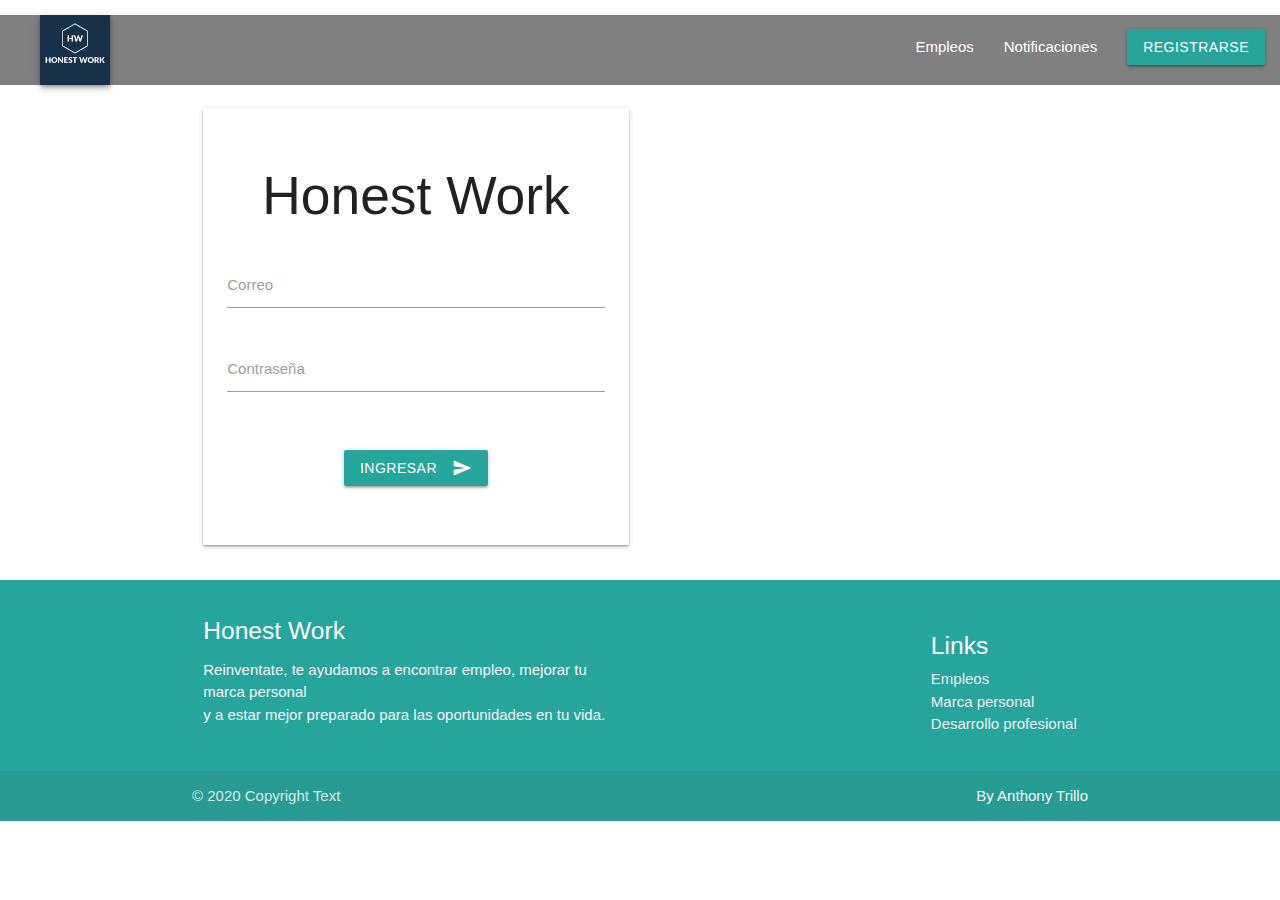
==== login.html @ c73ee2c9 "Formulario de login" ====
<!DOCTYPE html>
<html lang="es">
    <head>
        <meta charset="UTF-8">
        <meta name="viewport" content="width=device-width, initial-scale=1.0">
        <meta http-equiv="X-UA-Compatible" content="ie=edge">
        <title>Honest Work</title>
        <!--Import Google Icon Font-->
        <link href="https://fonts.googleapis.com/icon?family=Material+Icons" rel="stylesheet">
        <!-- Compiled and minified CSS -->
        <link rel="stylesheet" href="https://cdnjs.cloudflare.com/ajax/libs/materialize/1.0.0/css/materialize.min.css">
        <link rel="stylesheet" href="estilos.css">
    </head>
    <body>
      <div>
        <i class="icon-menu burger-button" id="burger-menu"></i> 

      </div>
    
      <header>
        <nav class="nav-wrapper">
            <figure>
                <a href="index.html" class="brand-logo left valign-wrapper">
                    <img class="responsive-img z-depth-2" src="imagenes/logo.png" alt="logo de la página">
                </a>
            </figure>
            <ul class="valign-wrapper right">
                <li>
                    <a href="">Empleos</a>
                </li>
                <li>
                    <a href="">Notificaciones</a>
                </li>
                <li>
                  <a class="btn" href="registro.html">Registrarse</a>
              </li>
            </ul>
        </nav>
      </header>
        <main class="container">
            <div class="row center">
                <div class="col s12 m6">
                    <div class="card-panel">
                        <h2 class="center">Honest Work</h2>
                        <form action="">
                            <div class="row">
                                <div class="input-field col s12">
                                    <input id="email" type="text" class="validate">
                                    <label for="email">Correo</label>
                                </div>
                                <div class="input-field col s12">
                                    <input id="password" type="text" class="validate">
                                    <label for="password">Contraseña</label>
                                </div>
                            </div>
                            
                            <div class="section">
                                <div class="row">
                                    <div class="col s12">
                                        <button class="btn waves-effect waves-fight center-align">Ingresar
                                            <i class="material-icons right">send</i>
                                        </button>
                                    </div>
                                </div>
                            </div>
                        </form>
                    </div>
                </div>
            </div>
        </main>

        <footer class="page-footer">
            <div class="container">
              <div class="row">
                <div class="col l6 s12">
                  <h5 class="white-text">Honest Work</h5>
                  <p class="grey-text text-lighten-4">Reinventate, te ayudamos a encontrar empleo, mejorar tu marca personal <br> y a estar mejor preparado para las oportunidades en tu vida.</p>
                </div>
                <div class="col l4 offset-l2 s12">
                  <ul class="right">
                    <h5 class="white-text">Links</h5>
                    <li><a class="grey-text text-lighten-3" href="#!">Empleos</a></li>
                    <li><a class="grey-text text-lighten-3" href="#!">Marca personal</a></li>
                    <li><a class="grey-text text-lighten-3" href="#!">Desarrollo profesional</a></li>
                  </ul>
                </div>
              </div>
            </div>
            <div class="footer-copyright">
              <div class="container">
              © 2020 Copyright Text
              <a class="grey-text text-lighten-4 right" href="https://www.linkedin.com/in/anthonytr/">By Anthony Trillo</a>
              </div>
            </div>
        </footer>

        <!-- Compiled and minified JavaScript -->
        <script src="https://cdnjs.cloudflare.com/ajax/libs/materialize/1.0.0/js/materialize.min.js"></script>
    </body>
</html>
---- estilos.css ----
body {
    margin: 0px;
    padding: 0px;
    display: flex;
    min-height: 100vh;
    flex-direction: column;
}

header {
    height: 100px;
}

header nav {
    height: 100px;
    background: grey;
    box-shadow: none;
    height: 70px;
}

.brand-logo img {
    width: 70px;
}

.page-footer {
    background-color: #26a69a;
}
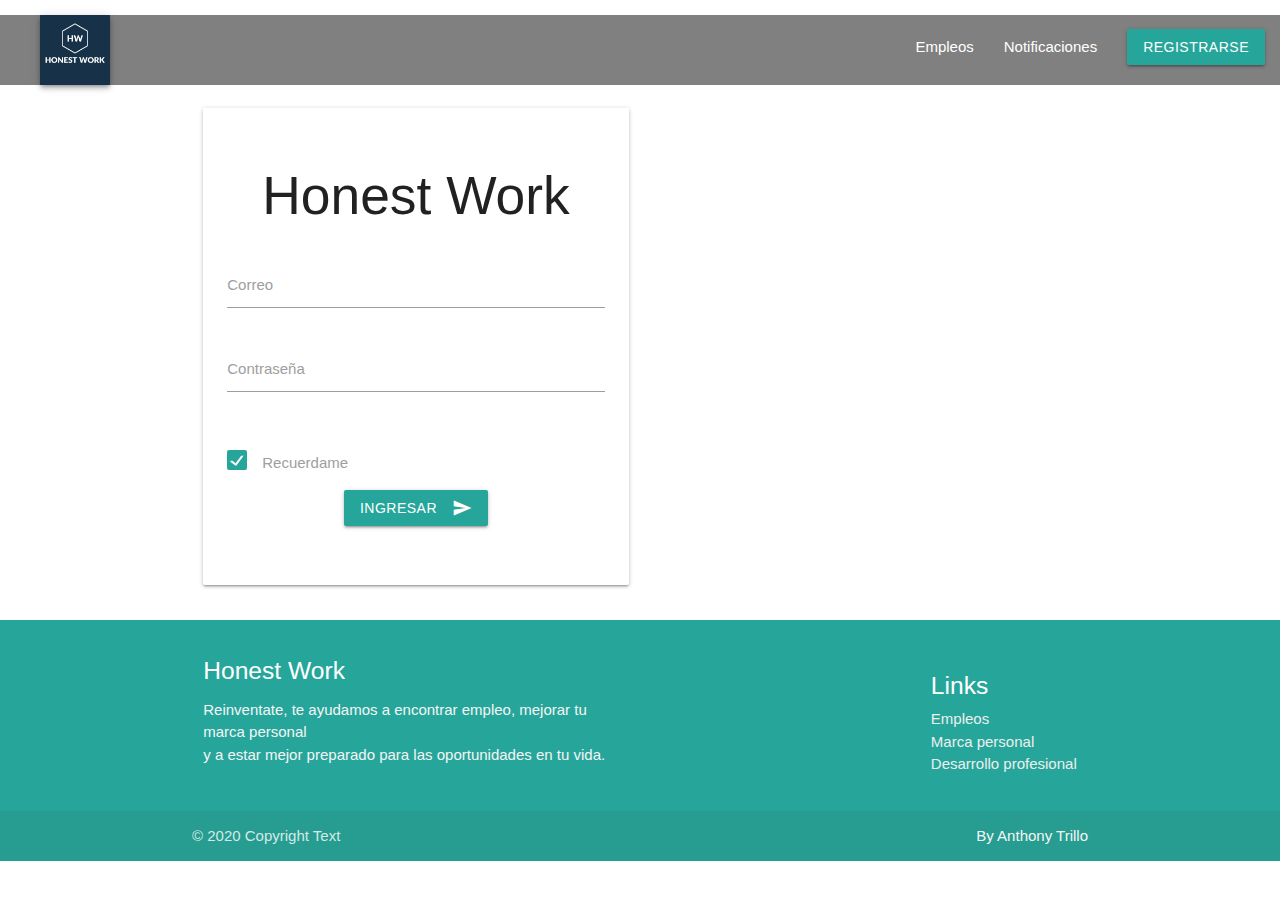
==== commit d24e6109: "Detalles del login" ====
--- a/login.html
+++ b/login.html
@@ -53,6 +53,12 @@
                                     <label for="password">Contraseña</label>
                                 </div>
                             </div>
+                            <p class="left">
+                                <label>
+                                  <input type="checkbox" class="filled-in" checked="checked" />
+                                  <span>Recuerdame</span>
+                                </label>
+                            </p>
                             
                             <div class="section">
                                 <div class="row">
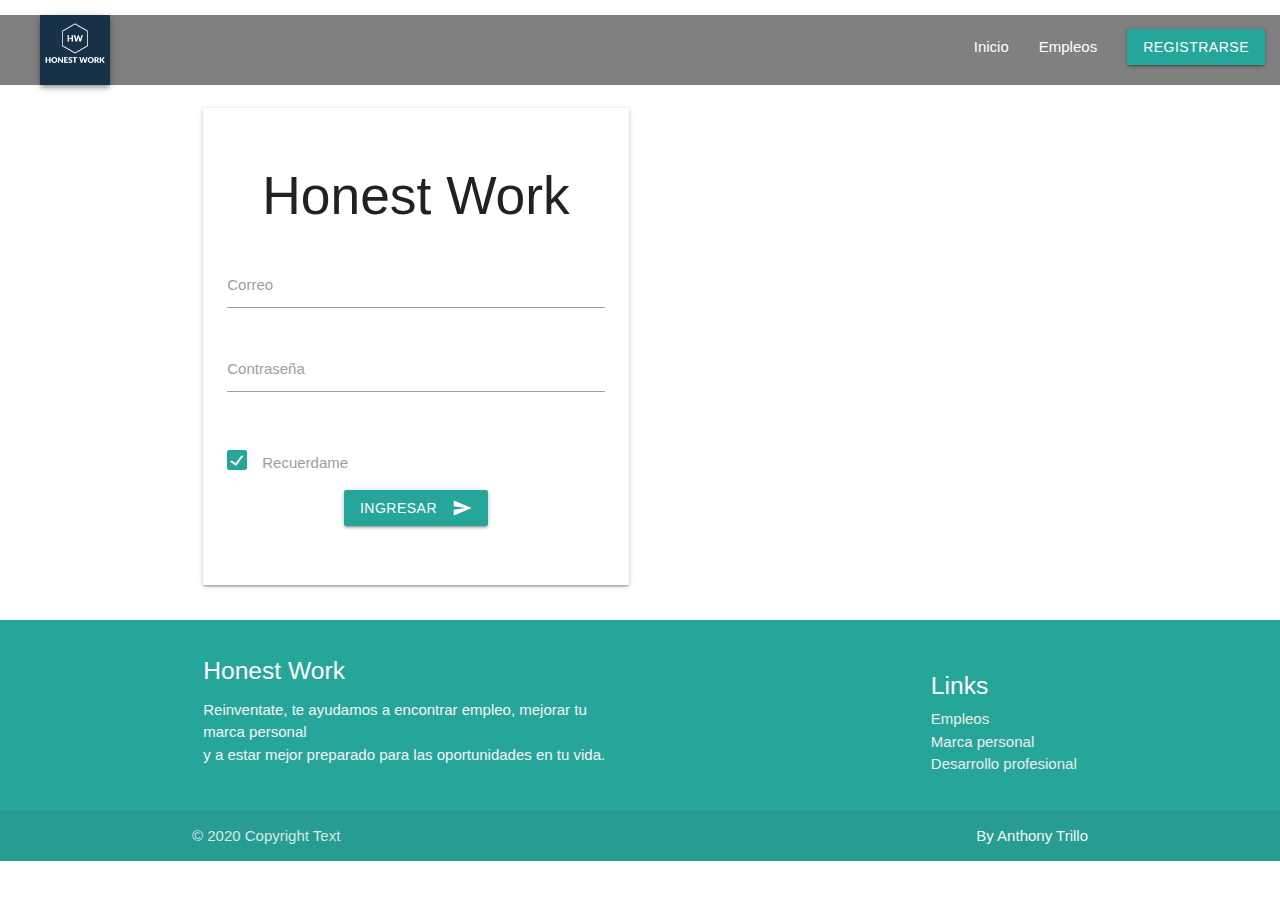
==== commit 9d508003: "Creando ruta empleos y corrigo detalles" ====
--- a/login.html
+++ b/login.html
@@ -26,10 +26,10 @@
             </figure>
             <ul class="valign-wrapper right">
                 <li>
-                    <a href="">Empleos</a>
+                    <a href="index.html">Inicio</a>
                 </li>
                 <li>
-                    <a href="">Notificaciones</a>
+                    <a href="empleos.html">Empleos</a>
                 </li>
                 <li>
                   <a class="btn" href="registro.html">Registrarse</a>
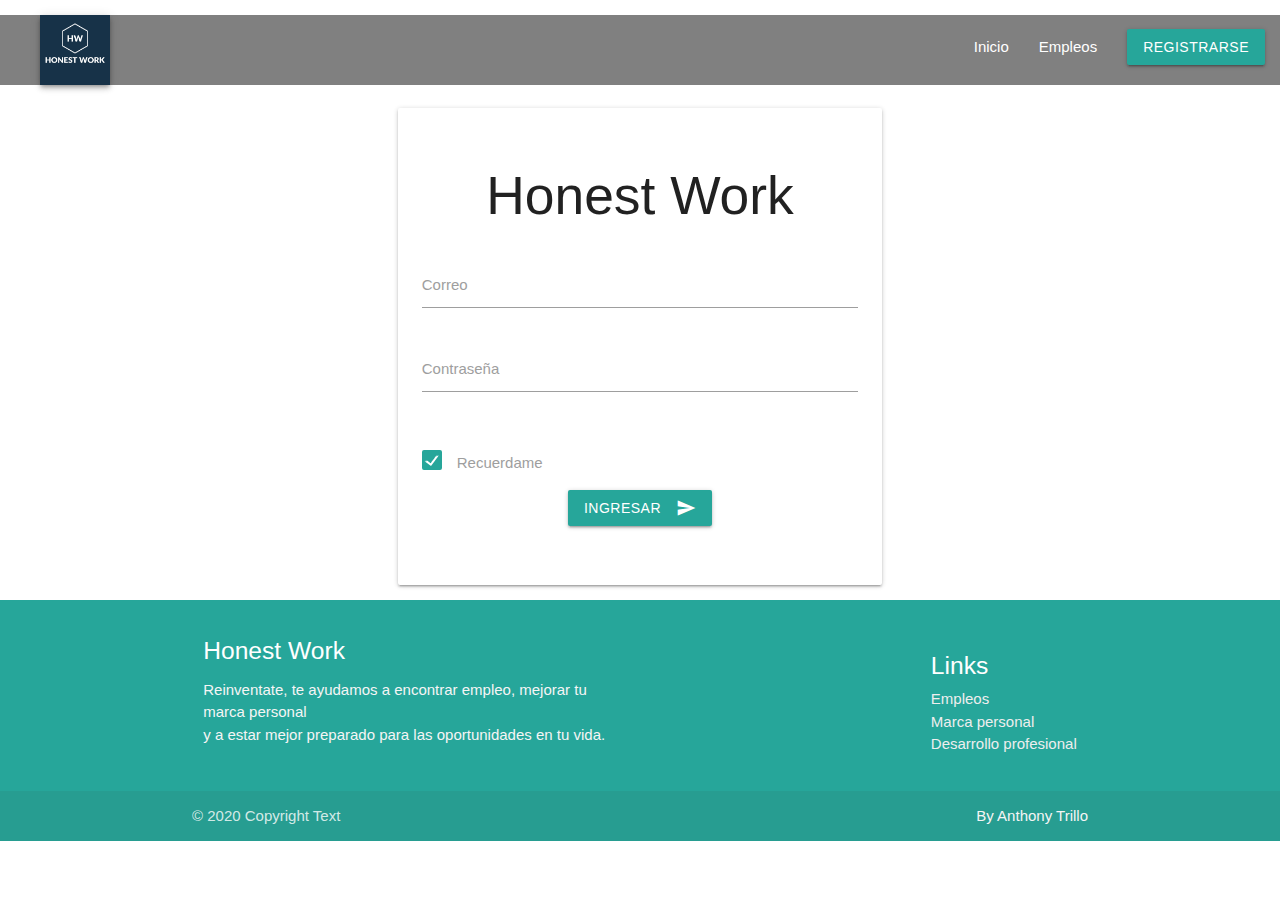
==== commit 78416e91: "detalles del login" ====
--- a/login.html
+++ b/login.html
@@ -38,7 +38,7 @@
         </nav>
       </header>
         <main class="container">
-            <div class="row center">
+            <div class="center">
                 <div class="col s12 m6">
                     <div class="card-panel">
                         <h2 class="center">Honest Work</h2>
--- a/estilos.css
+++ b/estilos.css
@@ -21,6 +21,12 @@
     width: 70px;
 }
 
+.card-panel {
+    display: inline-block;
+    justify-content: center;
+}
+
 .page-footer {
     background-color: #26a69a;
+    /* align-items: flex-end; */
 }
